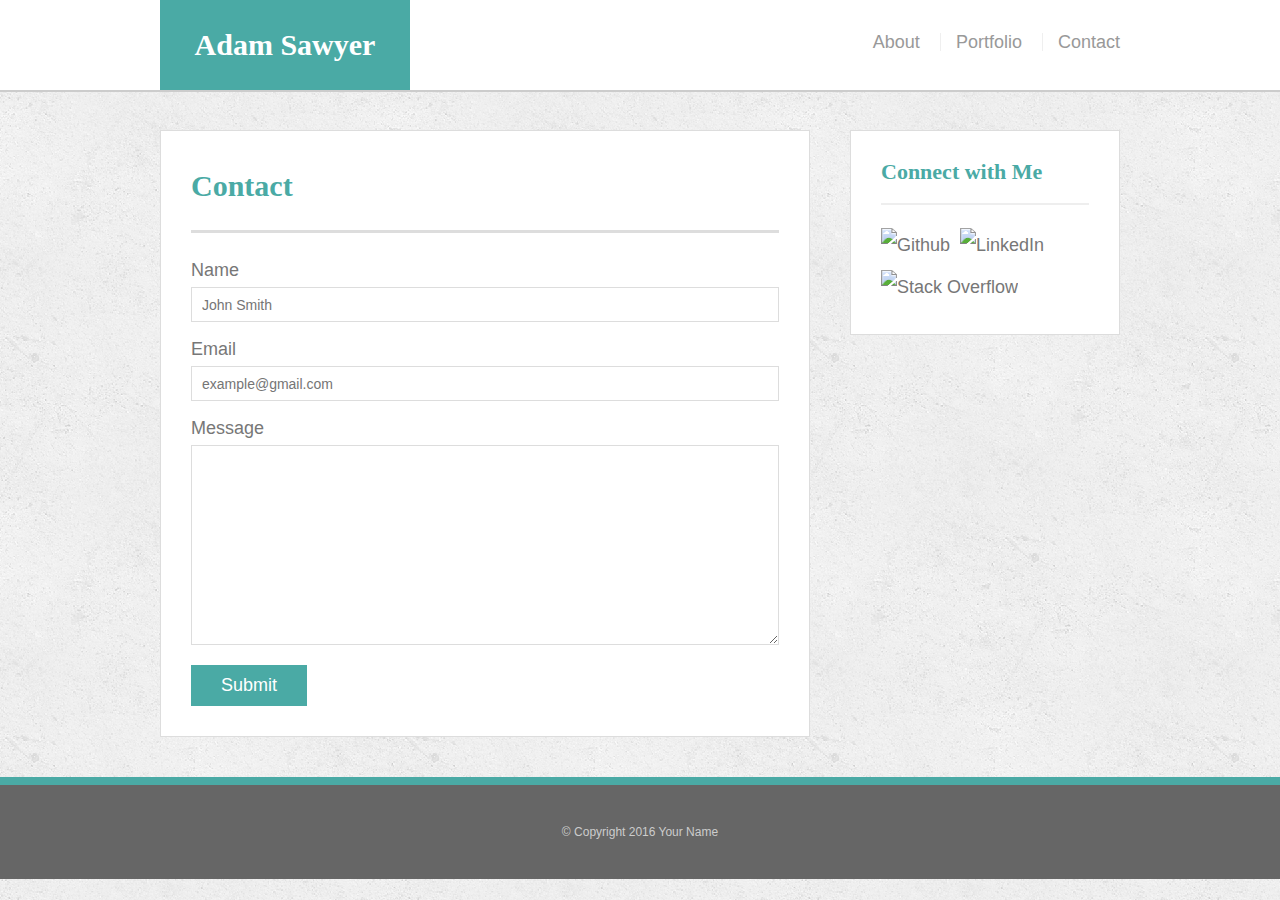
==== contact.html @ 62b50da8 "updateW1HMW" ====
<!doctype html>
<html>
<head>
	<meta charset="UTF-8">
	<title>Contact | Adam Sawyer</title>
	<link rel="stylesheet" type="text/css" href="assets/css/reset.css">
	<link rel="stylesheet" type="text/css" href="assets/css/style.css">
</head>
<body>

	<header id="masthead">
		<div class="container">
			<a href="index.html" id="logo">Adam Sawyer</a>
			<nav>
				<a href="index.html">About</a>
				<a href="portfolio.html">Portfolio</a>
				<a href="contact.html">Contact</a>
			</nav>
		</div>
	</header>

	<div id="main-container" class="container">
		<section class="main-section">
			<h1>Contact</h1>

			<form id="contact-form">
				<ul>
					<li>
						<label for="name">Name</label>
						<input type="text" id="name" name="name" placeholder="John Smith" required="required">
					</li>
					<li>
						<label for="email">Email</label>
						<input type="email" id="email" name="email" placeholder="example@gmail.com" required="required">
					</li>
					<li>
						<label for="message">Message</label>
						<textarea id="message" name="message" required="required"></textarea>
					</li>
				</ul>
				<input type="submit">
			</form>

		</section>

		<section class="sidebar">
			<div id="connect">
				<h2>Connect with Me</h2>

				<img src="/Users/AdamZSawyer/Desktop/Coding-Bootcamp/Portfolio/assets/images/GitHub-Mark.png" class="social" alt="Github">
				<img src="/Users/AdamZSawyer/Desktop/Coding-Bootcamp/Portfolio/assets/images/LinkedIn_logo_initials.png" class="social" alt="LinkedIn">
				<img src="/Users/AdamZSawyer/Desktop/Coding-Bootcamp/Portfolio/assets/images/stackoverflow.png" class="social" alt="Stack Overflow">
			</div>
		</section>
	</div>

	<footer>
		<div class="container">
			&copy; Copyright 2016 Your Name
		</div>
	</footer>
</body>
</html>
---- assets/css/style.css ----
body {
	background: url("../images/concrete_seamless.png");
	font-size: 18px;
	line-height: 34px;
	font-family: 'Arial', 'Helvetica Neue', Helvetica, sans-serif;
	color: #777;
}

* {
	box-sizing: border-box;
}

/*general*/

.container {
	width: 100%;
	max-width: 960px;
	margin: 0 auto;
	clear: both;
}
h1, 
h2,
h3,
p {
	margin-bottom: 20px;
}
p:last-child {
	margin-bottom: 0;
}
h1, h2, h3 {
	font-family: 'Georgia', Times, Times New Roman, serif;
	font-weight: 700;
	color: #4aaaa5;
}
h1 {
	font-size: 30px;
	line-height: 49px;
	border-bottom: 3px solid #ddd;
	padding-bottom: 20px;
}
h2,
h3 {
	font-size: 22px;
}

/*header*/

#masthead {
	background: #fff;
	margin: 0 0 30px;
	z-index: 99;
	color: #fff;
	overflow: auto;
	border-bottom: 2px solid #ccc;
	position: fixed;
	width: 100%;
}
#logo {
	width: 250px;
	height: 90px;
	background: #4aaaa5;
	float: left;
	font-family: 'Georgia', Times, Times New Roman, serif;
	text-align: center;
	line-height: 90px;
	color: #fff;
	font-weight: 700;
	font-size: 30px;
	text-decoration: none;
}
nav {
	float: right;
	margin-top: 25px;
}
nav a {
	color: #999;
	text-decoration: none;
	margin-left: 15px;
	display: inline-block;
	border-left: 1px solid #efefef;
	padding-left: 15px;
	line-height: 18px;
}
nav a:first-child {
	border-left: 0 none;
}

/*footer*/

footer {
	background: #666;
	color: #fff;
	padding: 30px 0;
	clear: both;
	border-top: 8px solid #4aaaa5;
	color: #ccc;
	font-size: 12px;
	text-align: center;
}

/*sidebar*/

.sidebar {
	background: #fff;
	padding: 30px;
	width: 100%;
	max-width: 270px;
	float: right;
	border: 1px solid #ddd;
	margin-bottom: 20px;
}
h3,
.sidebar h2 {
	border-bottom: 2px solid #eee;
	padding-bottom: 20px;
	margin-bottom: 15px;
	line-height: 22px;
}
.social {
	width: 62px;
	height: 62px;
	margin-top: 8px;
	margin-right: 5px;
}
.social:last-child {
	margin-right: 0;
}

/*main*/

#main-container {
	padding-top: 130px;
}
.main-section {
	background: #fff;
	padding: 30px;
	margin: 0 0 40px 0;
	width: 100%;
	max-width: 650px;
	float: left;
	border: 1px solid #ddd;
}

/*portfolio page*/

.work {
	width: 274px;
	overflow: auto;
	position: relative;
	float: left;
	margin: 20px 0 25px;
}
.work:nth-child(even) {
	margin-right: 40px;
}
.work img {
	width: 100%;
	border: 0 none;
	opacity: .8;
}
.work h3 {
	border-bottom: 0;
	background: #4aaaa5;
	color: #fff;
	text-align: center;
	position: absolute;
	padding: 15px;
	width: 100%;
	bottom: 20px;
	line-height: 30px;
	margin-bottom: 0;
	font-weight: 300;
}
.auth-image {
	width: 200px;
	height: auto;
	margin-top: 10px;
	float: left;
	margin-right: 25px;
}

/*contact page*/

#contact-form ul {
	margin-bottom: 20px;
}
#contact-form li {
	margin-bottom: 10px;
}
label,
input[type=text],
input[type=email],
textarea {
	display: block;
	width: 100%;
}
input[type=text],
input[type=email],
textarea {
	height: 35px;
	border: 1px solid #ddd;
	padding: 0 10px;
	font-size: 14px;
}
textarea {
	height: 200px;
}
input[type=submit] {
	background: #4aaaa5;
	border: 0 none;
	color: #fff;
	font-size: 18px;
	padding: 10px 30px;
	cursor: pointer;
}

@media screen and (max-width: 980px) {

   body {
       background: ("../images/concrete_seamless.png");
   }

   /*.wrapper {
       width: 100%;
       padding: 20px 20px 20px 20px;
       background-color: #333;

   }
    #main-content,
    #sidebar {
    width: 100%;
    padding: 40px;

    #main-content{
      width: 100%;
    }
    #sidebar {
      margin-top: 40px;
    }  */
   
}
@media screen and (max-width: 768px){
  #sidebar {
    display: none;

  }

  /*#main-content {
    float: none;
  }
  #mobile-content{
    display: block;
    margin-top: 40px;
  }  */

}

@media screen and (max-width: 640px){
  
	#masthead{
		width: 100%;
		margin: auto;
	}

	#connect{
		width: 640px;
		text-align: center;
	}

}
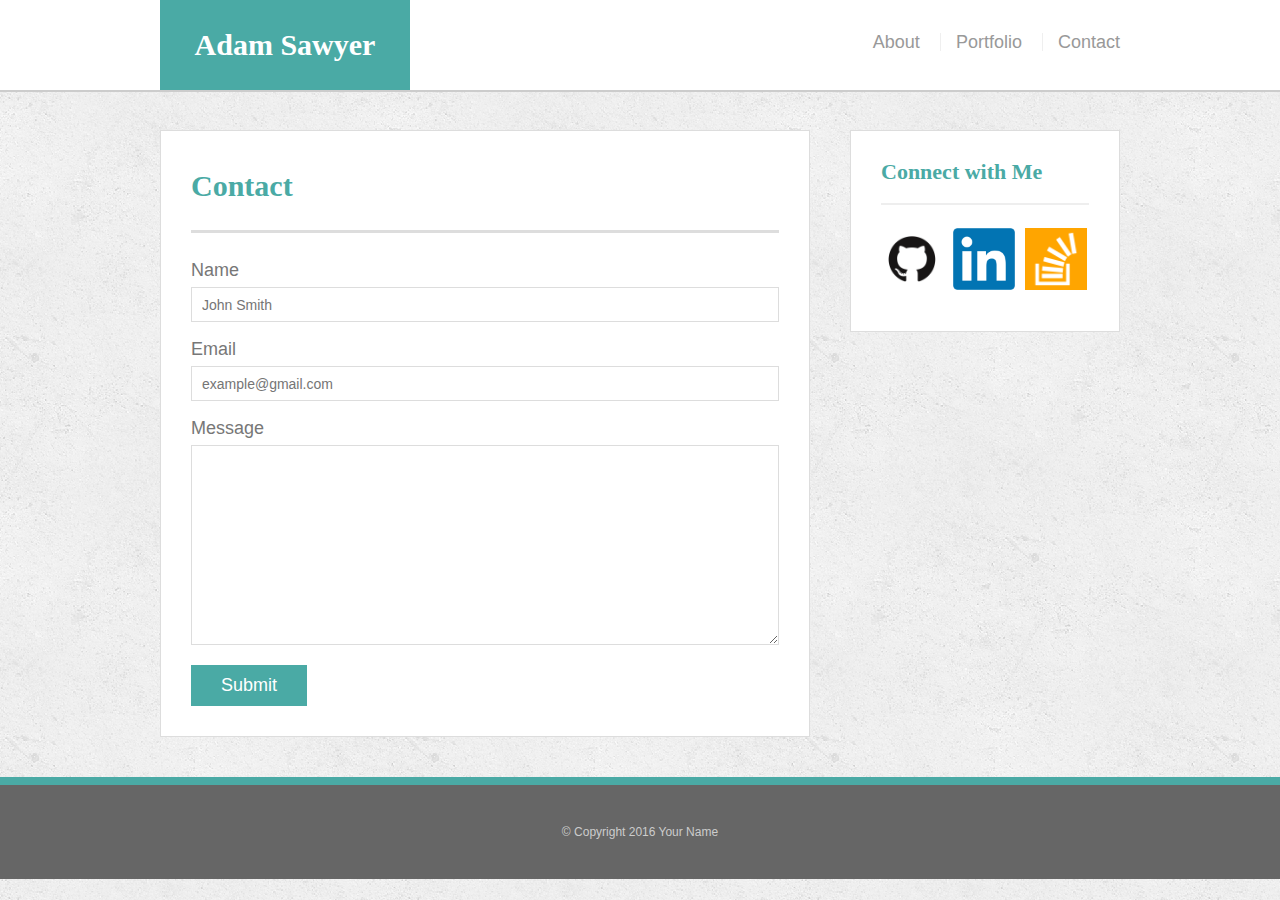
==== commit d7ff6b28: "correct image locations" ====
--- a/contact.html
+++ b/contact.html
@@ -47,9 +47,9 @@
 			<div id="connect">
 				<h2>Connect with Me</h2>
 
-				<img src="/Users/AdamZSawyer/Desktop/Coding-Bootcamp/Portfolio/assets/images/GitHub-Mark.png" class="social" alt="Github">
-				<img src="/Users/AdamZSawyer/Desktop/Coding-Bootcamp/Portfolio/assets/images/LinkedIn_logo_initials.png" class="social" alt="LinkedIn">
-				<img src="/Users/AdamZSawyer/Desktop/Coding-Bootcamp/Portfolio/assets/images/stackoverflow.png" class="social" alt="Stack Overflow">
+				<img src="assets/images/GitHub-Mark.png" class="social" alt="Github">
+				<img src="assets/images/LinkedIn_logo_initials.png" class="social" alt="LinkedIn">
+				<img src="assets/images/stackoverflow.png" class="social" alt="Stack Overflow">
 			</div>
 		</section>
 	</div>
